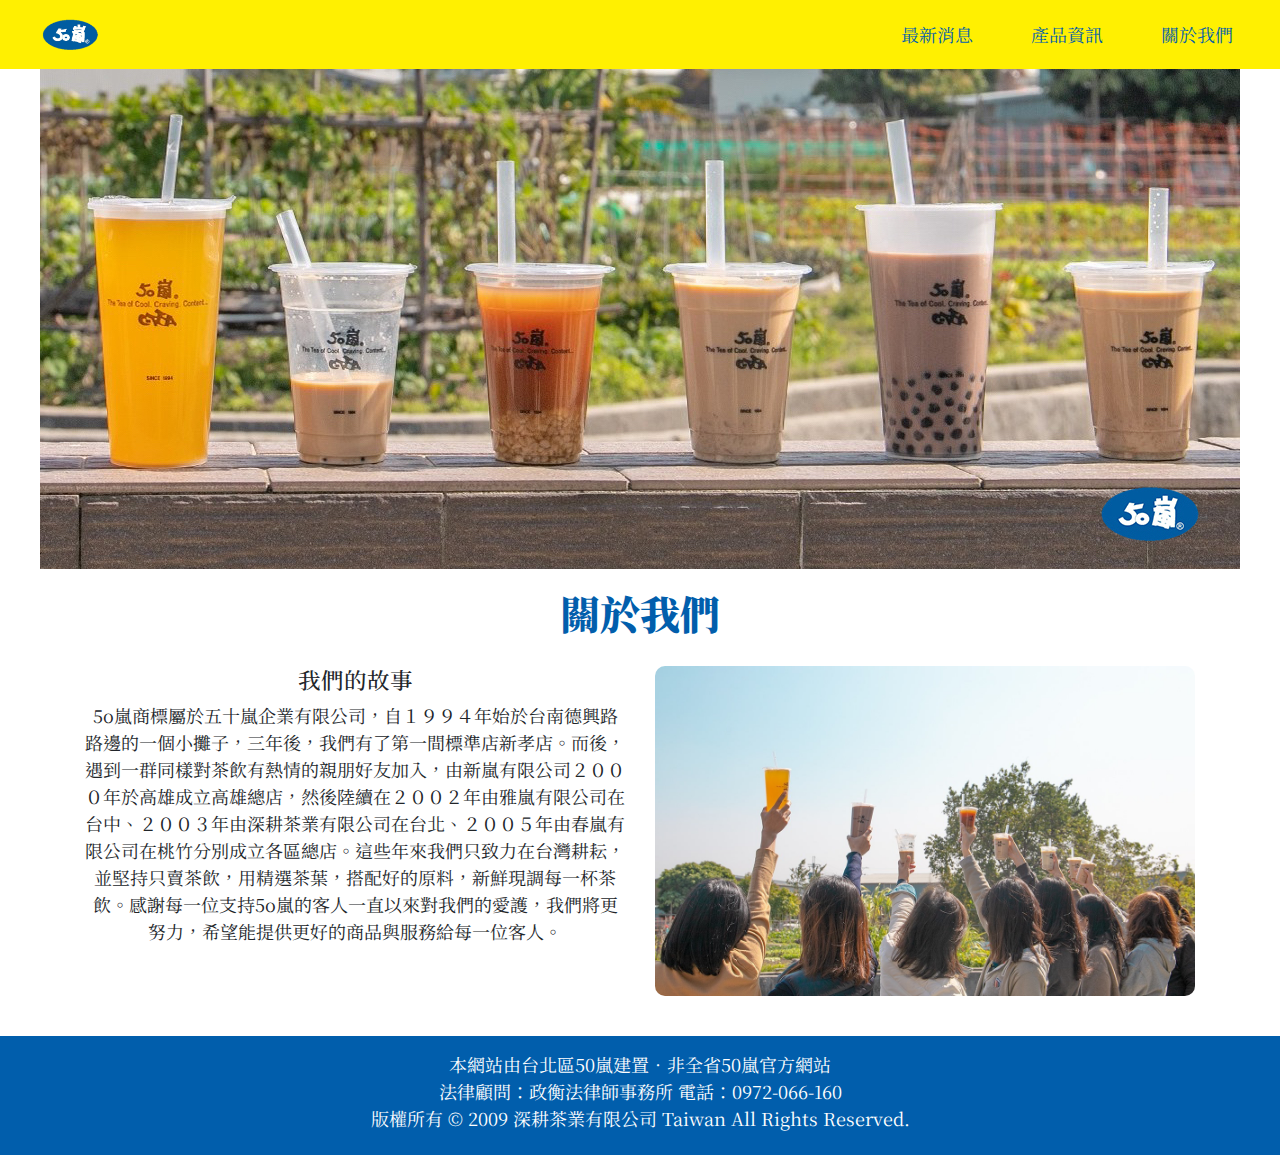
==== html/about.html @ 2f951ba8 "report完成" ====
<!DOCTYPE html>
<html lang="en">

<head>
    <meta charset="UTF-8">
    <!-- 手機版縮放 -->
    <meta name="viewport" content="width=device-width, initial-scale=1.0">
    <!-- css相關連結 -->
    <link href="../css/style_about.css" rel="stylesheet">
    <link href="../css/bootstrap.min.css" rel="stylesheet">
    <!-- title部分 -->
    <title>50嵐-深耕茶業</title>
    <link href="../images/icon.ico" type="img/x-ico" rel="icon">
    <!-- 嵌入字體 -->
    <link href="https://fonts.googleapis.com/css2?family=Noto+Serif+TC:wght@400;600&display=swap" rel="stylesheet">
</head>

<body>
    <!-- navbar -->
    <nav class="navbar navbar-expand-lg navbar-light">
        <a class="navbar-brand" href="#"><img src="../images/50lan_logo.png"></a>
        <button class="navbar-toggler" type="button" data-toggle="collapse" data-target="#navbarSupportedContent"
			aria-controls="navbarSupportedContent" aria-expanded="false" aria-label="Toggle navigation">
            <span class="navbar-toggler-icon"></span>
        </button>
        <div class="collapse navbar-collapse" id="navbarNav">
            <ul class="navbar-nav ml-auto">
                <li class="nav-item"><a class="nav-link" href="news.html">最新消息</a></li>
                <li class="nav-item"><a class="nav-link" href="#function">產品資訊</a></li>
                <li class="nav-item"><a class="nav-link" href="about.html">關於我們</a></li>
            </ul>
        </div>
    </nav>
    <!-- banner -->
    <div class="banner">
        <img class="banner_img"src="../images/banner_about.jpg">
    </div>
    <!-- container -->
        <div class="container">
            <h1 class="title">關於我們</h1>
            <div class="row">
                <div class="col-md-6 text-center justify-content-center">
                    <h5>我們的故事</h5>
                    <p class="container-title">5o嵐商標屬於五十嵐企業有限公司，自１９９４年始於台南德興路路邊的一個小攤子，三年後，我們有了第一間標準店新孝店。而後，遇到一群同樣對茶飲有熱情的親朋好友加入，由新嵐有限公司２０００年於高雄成立高雄總店，然後陸續在２００２年由雅嵐有限公司在台中、２００３年由深耕茶業有限公司在台北、２００５年由春嵐有限公司在桃竹分別成立各區總店。這些年來我們只致力在台灣耕耘，並堅持只賣茶飲，用精選茶葉，搭配好的原料，新鮮現調每一杯茶飲。感謝每一位支持5o嵐的客人一直以來對我們的愛護，我們將更努力，希望能提供更好的商品與服務給每一位客人。</p>
                </div>
                <div class="col-md-6 text-center justify-content-center">
                    <img src="../images/about_pic.jpg" class="img-fluid">
                </div>
            </div>
        </div>
    <!-- footer -->
    <footer class="footer_bg">
        <div>
            <p class="footer_p font">本網站由台北區50嵐建置‧非全省50嵐官方網站<br>法律顧問：政衡法律師事務所 電話：0972-066-160<br>版權所有 © 2009 深耕茶業有限公司
                Taiwan All Rights Reserved.</p>
        </div>
    </footer>
    	<!-- JS連結 -->
	<script src="../js/jQuery.js"></script>
	<script src="../s/bootstrap.min.js"></script>

</body>

</html>
---- css/style_about.css ----
* {
    margin: 0px;
    padding: 0px;
    outline: 0;
    box-sizing: border-box;
    font-family: 'Noto Serif TC', serif, "微軟正黑體";
    font-size: 18px;
}
body{
    background-color: #FFFDE7;
}
/* navbar */
.nav-bar {
    position: sticky;
    top: 0;
    z-index: 10;
}

.navbar {
    background-color: #FFF001;
}

.navbar-brand img {
    height: 40px;
    padding-left: 20px;
}

.navbar-nav li {
    padding: 0 20px;
}

.navbar-nav li a {
    color: #015EAC !important;
    font-size: 18px;
    float: right;
    text-align: left;
    text-transform: uppercase;
}

.navbar-toggler {
    outline: none !important;
}
/* banner */
.banner {
    display: flex;
    justify-content: center;
    align-items: center;
}

/* container */
.container{
    padding-top: 20px;
    padding-bottom:40px ;
}
.title{
    color: #015EAC;
    padding-bottom: 20px;
    font-size: 40px;
    text-align: center;
    font-weight: 900;   
}
.container-title{
    font-size: 18px;
}
.img-fluid{
    justify-content: center;
    border-radius: 10px;

}
/* bottom */
.footer_bg {
    background-color: #015EAC;
    padding-top: 15px;
    padding-bottom: 5px;
    font-size: 70%;
    color: #fff;
    text-align: center;
}
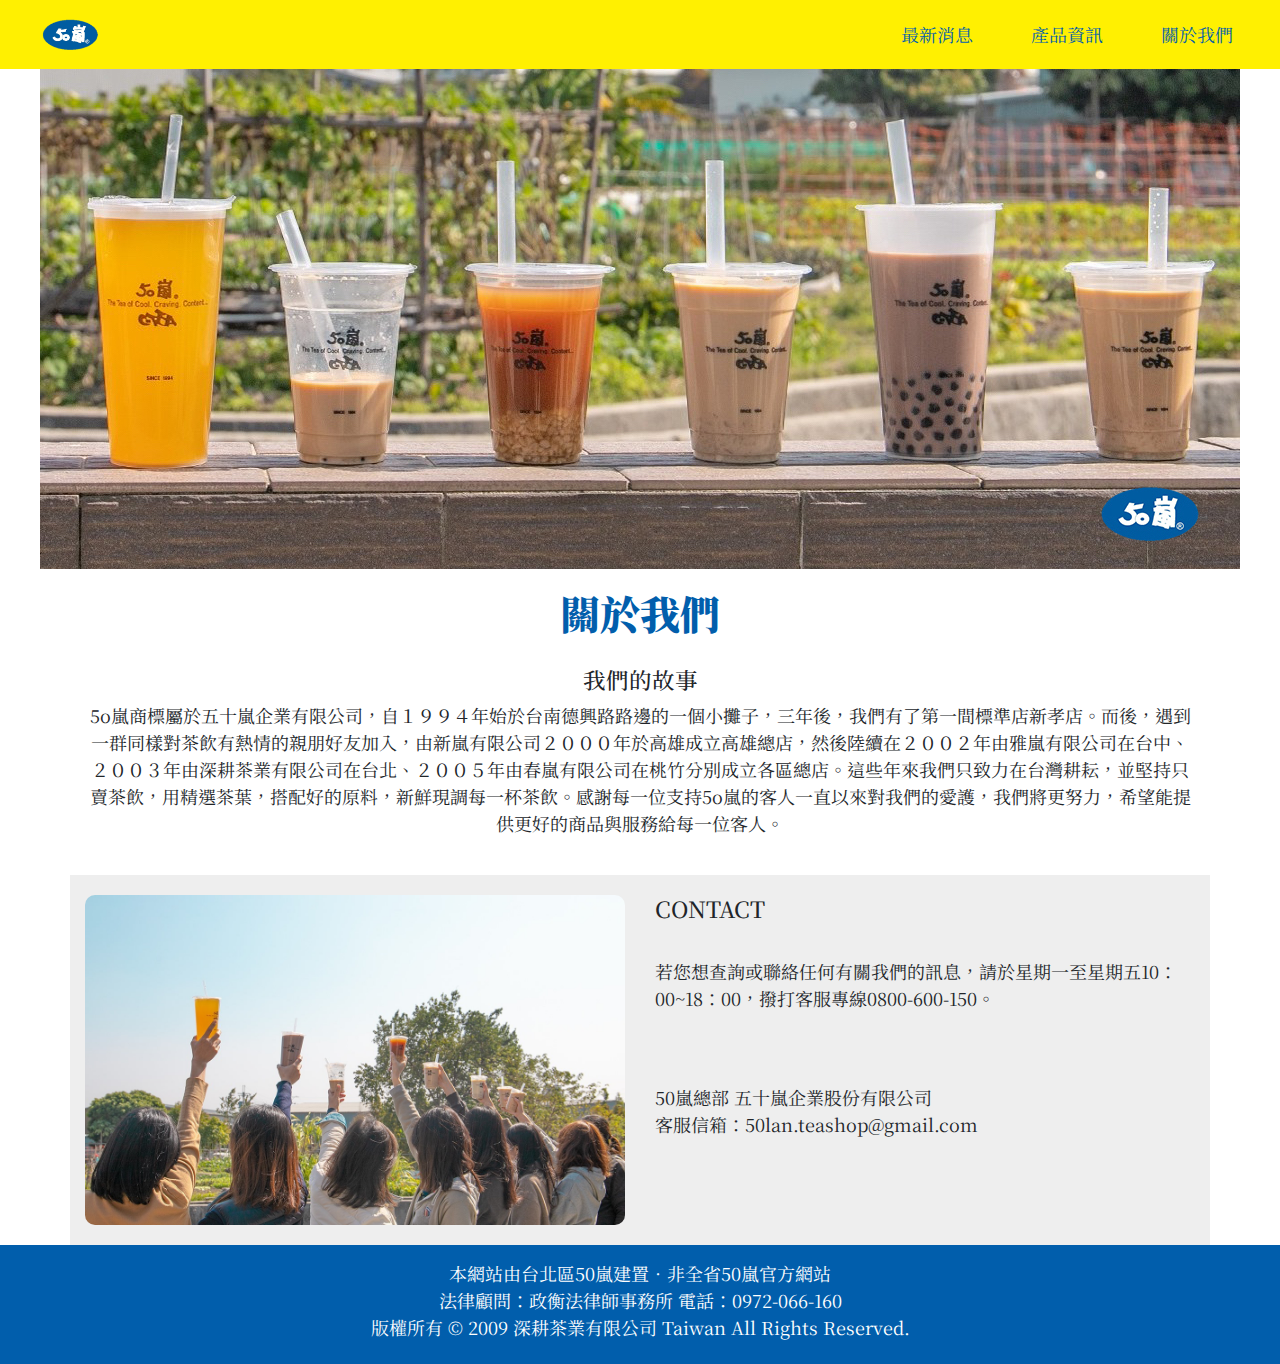
==== commit 0226e9c0: "report完成" ====
--- a/html/about.html
+++ b/html/about.html
@@ -19,9 +19,9 @@
     <!-- navbar -->
     <nav class="navbar navbar-expand-lg navbar-light">
         <a class="navbar-brand" href="#"><img src="../images/50lan_logo.png"></a>
-        <button class="navbar-toggler" type="button" data-toggle="collapse" data-target="#navbarSupportedContent"
-			aria-controls="navbarSupportedContent" aria-expanded="false" aria-label="Toggle navigation">
-            <span class="navbar-toggler-icon"></span>
+        <button class="navbar-toggler" type="button" data-toggle="collapse" data-target="#navbarNav"
+        aria-controls="navbarNav" aria-expanded="false" aria-label="Toggle navigation">
+        <span class="navbar-toggler-icon"></span>
         </button>
         <div class="collapse navbar-collapse" id="navbarNav">
             <ul class="navbar-nav ml-auto">
@@ -32,20 +32,34 @@
         </div>
     </nav>
     <!-- banner -->
-    <div class="banner">
-        <img class="banner_img"src="../images/banner_about.jpg">
+    <div class="col-md-12 banner">
+        <img class="banner_img" src="../images/banner_about.jpg">
     </div>
     <!-- container -->
         <div class="container">
             <h1 class="title">關於我們</h1>
             <div class="row">
-                <div class="col-md-6 text-center justify-content-center">
+                <div class="col-md-12 text-center justify-content-center">
                     <h5>我們的故事</h5>
                     <p class="container-title">5o嵐商標屬於五十嵐企業有限公司，自１９９４年始於台南德興路路邊的一個小攤子，三年後，我們有了第一間標準店新孝店。而後，遇到一群同樣對茶飲有熱情的親朋好友加入，由新嵐有限公司２０００年於高雄成立高雄總店，然後陸續在２００２年由雅嵐有限公司在台中、２００３年由深耕茶業有限公司在台北、２００５年由春嵐有限公司在桃竹分別成立各區總店。這些年來我們只致力在台灣耕耘，並堅持只賣茶飲，用精選茶葉，搭配好的原料，新鮮現調每一杯茶飲。感謝每一位支持5o嵐的客人一直以來對我們的愛護，我們將更努力，希望能提供更好的商品與服務給每一位客人。</p>
                 </div>
-                <div class="col-md-6 text-center justify-content-center">
+                
+            </div>
+        </div>
+        <div class="container about_container">
+            <div class="row">
+                <div class="col-sm-6">
                     <img src="../images/about_pic.jpg" class="img-fluid">
+                    </div>
+                  <div class="col-sm-6">
+                    <h5 class="mid_title">CONTACT</h5></br>
+                    <p>若您想查詢或聯絡任何有關我們的訊息，請於星期一至星期五10：00~18：00，撥打客服專線0800-600-150。<br><br>
+                    <br><p>50嵐總部
+                        五十嵐企業股份有限公司<br>
+                        客服信箱：50lan.teashop@gmail.com</p>
                 </div>
+                </div>
+              </div>
             </div>
         </div>
     <!-- footer -->
@@ -53,11 +67,12 @@
         <div>
             <p class="footer_p font">本網站由台北區50嵐建置‧非全省50嵐官方網站<br>法律顧問：政衡法律師事務所 電話：0972-066-160<br>版權所有 © 2009 深耕茶業有限公司
                 Taiwan All Rights Reserved.</p>
+
         </div>
     </footer>
     	<!-- JS連結 -->
 	<script src="../js/jQuery.js"></script>
-	<script src="../s/bootstrap.min.js"></script>
+	<script src="../js/bootstrap.min.js"></script>
 
 </body>
 
--- a/css/style_about.css
+++ b/css/style_about.css
@@ -5,9 +5,6 @@
     box-sizing: border-box;
     font-family: 'Noto Serif TC', serif, "微軟正黑體";
     font-size: 18px;
-}
-body{
-    background-color: #FFFDE7;
 }
 /* navbar */
 .nav-bar {
@@ -49,8 +46,7 @@
 
 /* container */
 .container{
-    padding-top: 20px;
-    padding-bottom:40px ;
+    padding: 20px;
 }
 .title{
     color: #015EAC;
@@ -65,7 +61,9 @@
 .img-fluid{
     justify-content: center;
     border-radius: 10px;
-
+}
+.about_container{
+    background-color: #eee;
 }
 /* bottom */
 .footer_bg {
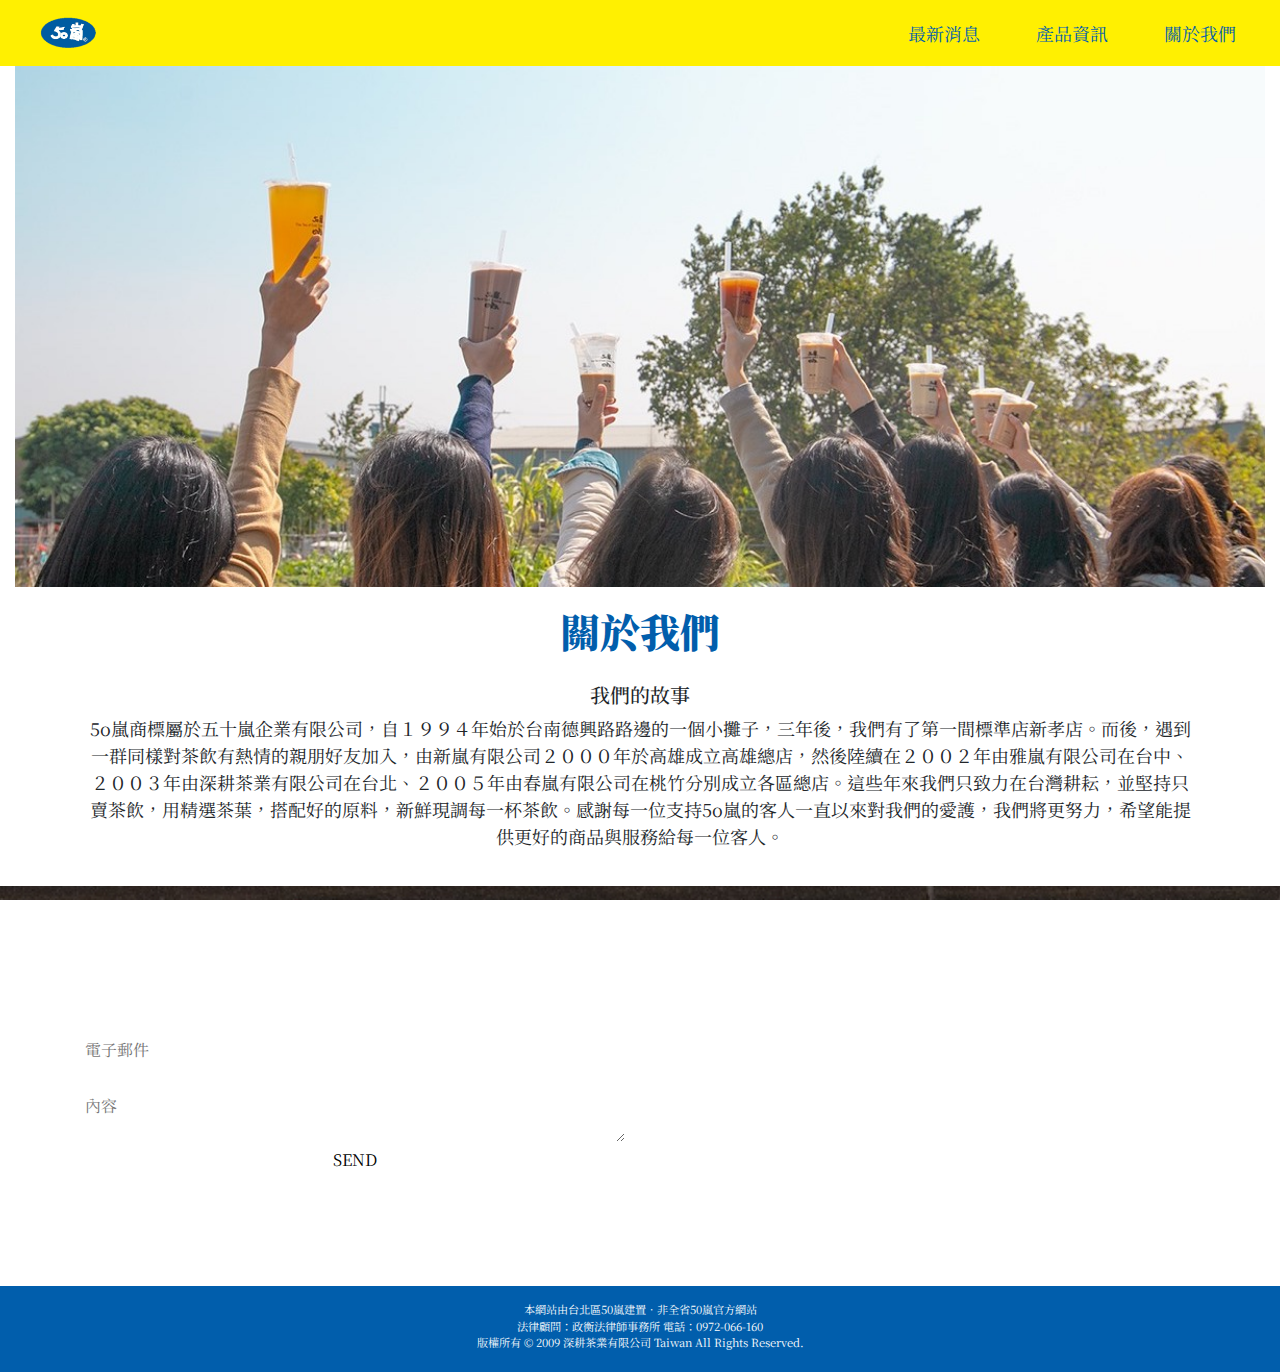
==== commit bb03f7ee: "report搞定+new版面排好" ====
--- a/html/about.html
+++ b/html/about.html
@@ -46,20 +46,31 @@
                 
             </div>
         </div>
-        <div class="container about_container">
-            <div class="row">
-                <div class="col-sm-6">
-                    <img src="../images/about_pic.jpg" class="img-fluid">
+        <div class="contact">
+            <div class="container">
+                <div class="row">
+                    <div class="col-md-6 about_container text-center">
+                        <div class="form">
+                            <div>
+                                <label>Email</label><br>
+                                <input type="text" placeholder="電子郵件">
+                            </div>
+                            <div>
+                                <label>聯絡事項</label><br>
+                                <textarea placeholder="內容"></textarea>
+                            </div>
+                            <div class="text-center"><input type="submit" value="SEND"></div>
+                        </div>
                     </div>
-                  <div class="col-sm-6">
-                    <h5 class="mid_title">CONTACT</h5></br>
-                    <p>若您想查詢或聯絡任何有關我們的訊息，請於星期一至星期五10：00~18：00，撥打客服專線0800-600-150。<br><br>
-                    <br><p>50嵐總部
+                    <div class="col-md-6 text-center">
+                        <h5 class="mid_title">CONTACT</h5>
+                    <p class="mid_text">50嵐總部
                         五十嵐企業股份有限公司<br>
-                        客服信箱：50lan.teashop@gmail.com</p>
+                        客服信箱：50lan.teashop@gmail.com<br>
+                        客服專線：0800-600-150
+                    </p>
+                    </div>
                 </div>
-                </div>
-              </div>
             </div>
         </div>
     <!-- footer -->
--- a/css/style_about.css
+++ b/css/style_about.css
@@ -4,8 +4,8 @@
     outline: 0;
     box-sizing: border-box;
     font-family: 'Noto Serif TC', serif, "微軟正黑體";
-    font-size: 18px;
 }
+
 /* navbar */
 .nav-bar {
     position: sticky;
@@ -37,34 +37,62 @@
 .navbar-toggler {
     outline: none !important;
 }
+
 /* banner */
-.banner {
-    display: flex;
-    justify-content: center;
-    align-items: center;
+.banner_img {
+    max-width: 100%;
+    width: 100%;
+    height: auto;
 }
 
 /* container */
-.container{
+.container {
     padding: 20px;
 }
-.title{
+
+.title {
     color: #015EAC;
     padding-bottom: 20px;
     font-size: 40px;
     text-align: center;
-    font-weight: 900;   
+    font-weight: 900;
 }
-.container-title{
+
+.container-title {
     font-size: 18px;
 }
-.img-fluid{
-    justify-content: center;
-    border-radius: 10px;
+
+.contact {
+    height: 400px;
+    padding-top: 100px;
+    background-image: url(../images/about_pic.jpg);
+    background-repeat: no-repeat;
+    background-attachment: fixed;
+    background-size: cover;
+    background-position: top center;
 }
-.about_container{
-    background-color: #eee;
+
+.about_container {
+    padding-bottom: 20px;
 }
+
+label {
+    color: #fff;
+}
+
+input,
+textarea {
+    background-color: #fff;
+    border: none;
+    margin: 8px 0;
+    width: 100%;
+}
+
+.mid_title,
+.mid_text {
+    color: #fff;
+}
+
 /* bottom */
 .footer_bg {
     background-color: #015EAC;
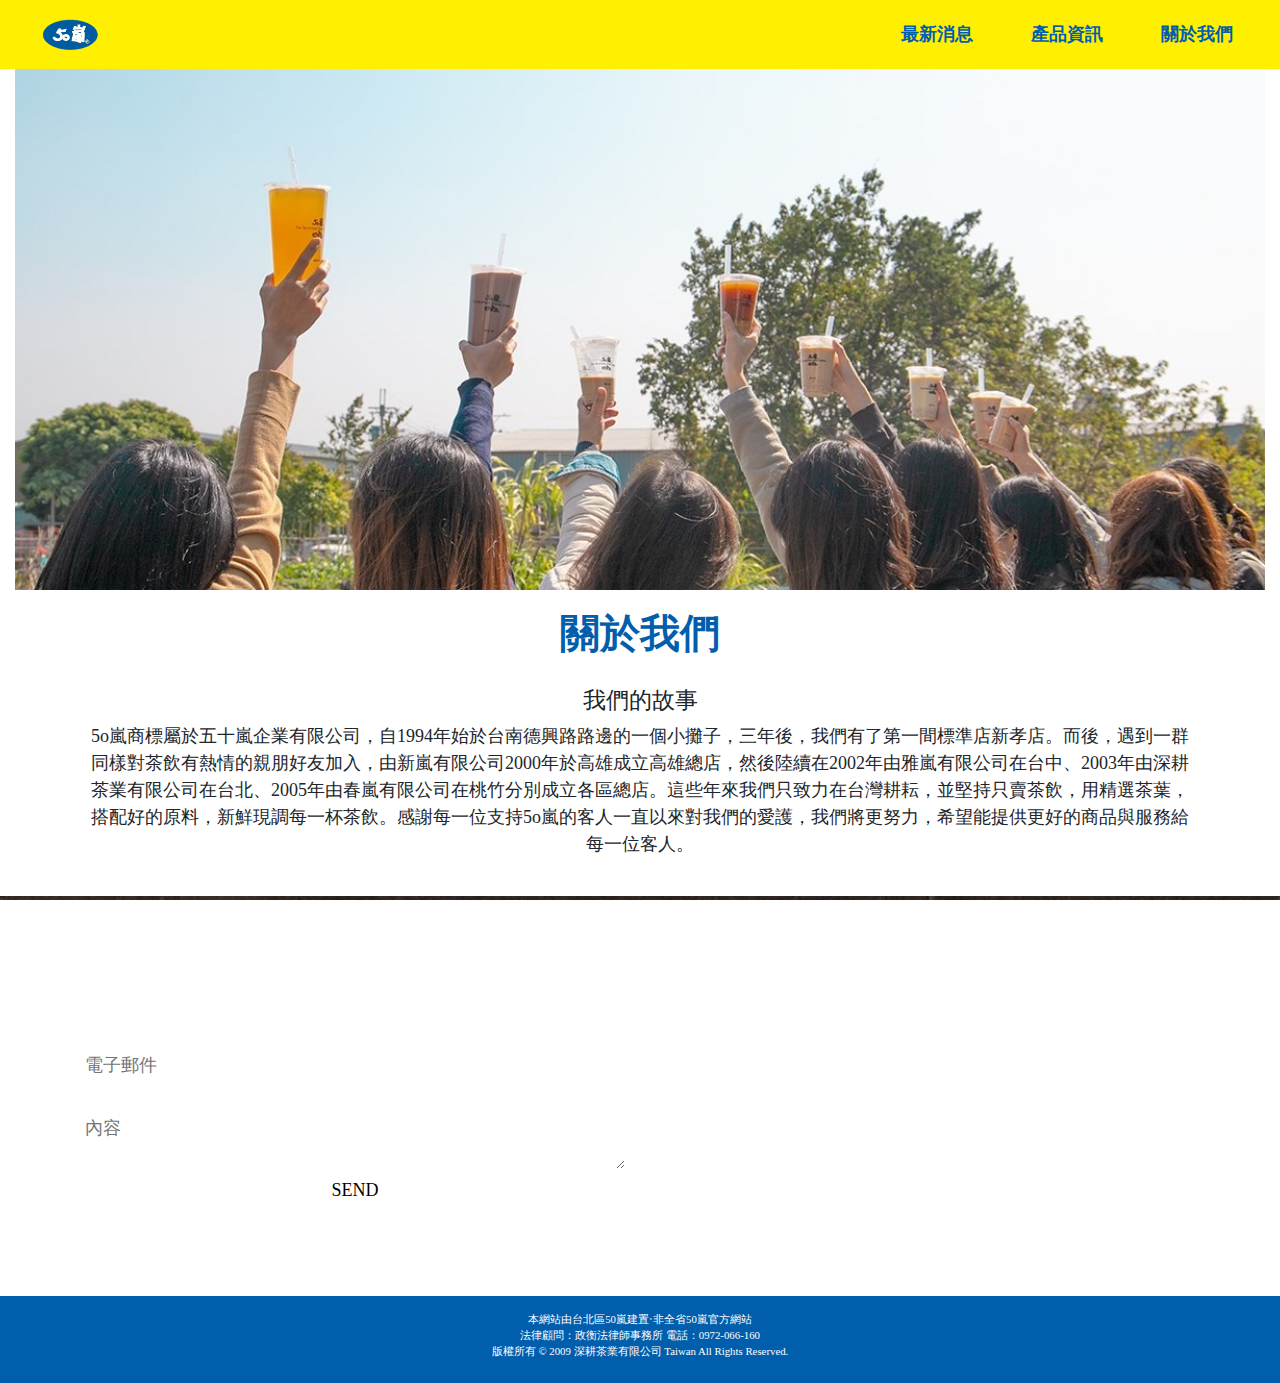
==== commit e54eb453: "Update about.html" ====
--- a/html/about.html
+++ b/html/about.html
@@ -19,18 +19,23 @@
     <!-- navbar -->
     <nav class="navbar navbar-expand-lg navbar-light">
         <a class="navbar-brand" href="#"><img src="../images/50lan_logo.png"></a>
-        <button class="navbar-toggler" type="button" data-toggle="collapse" data-target="#navbarNav"
-        aria-controls="navbarNav" aria-expanded="false" aria-label="Toggle navigation">
-        <span class="navbar-toggler-icon"></span>
+        <button class="navbar-toggler" type="button" data-toggle="collapse" data-target="#collapsibleNavbar">
+          <span class="navbar-toggler-icon"></span>
         </button>
-        <div class="collapse navbar-collapse" id="navbarNav">
-            <ul class="navbar-nav ml-auto">
-                <li class="nav-item"><a class="nav-link" href="news.html">最新消息</a></li>
-                <li class="nav-item"><a class="nav-link" href="#function">產品資訊</a></li>
-                <li class="nav-item"><a class="nav-link" href="about.html">關於我們</a></li>
-            </ul>
-        </div>
-    </nav>
+        <div class="collapse navbar-collapse" id="collapsibleNavbar">
+          <ul class="navbar-nav ml-auto">
+            <li class="nav-item">
+              <a class="nav-link" href="news.html">最新消息</a>
+            </li>
+            <li class="nav-item">
+              <a class="nav-link" href="product.html">產品資訊</a>
+            </li>
+            <li class="nav-item">
+              <a class="nav-link" href="about.html">關於我們</a>
+            </li>    
+          </ul>
+        </div>  
+      </nav>
     <!-- banner -->
     <div class="col-md-12 banner">
         <img class="banner_img" src="../images/banner_about.jpg">
@@ -41,7 +46,7 @@
             <div class="row">
                 <div class="col-md-12 text-center justify-content-center">
                     <h5>我們的故事</h5>
-                    <p class="container-title">5o嵐商標屬於五十嵐企業有限公司，自１９９４年始於台南德興路路邊的一個小攤子，三年後，我們有了第一間標準店新孝店。而後，遇到一群同樣對茶飲有熱情的親朋好友加入，由新嵐有限公司２０００年於高雄成立高雄總店，然後陸續在２００２年由雅嵐有限公司在台中、２００３年由深耕茶業有限公司在台北、２００５年由春嵐有限公司在桃竹分別成立各區總店。這些年來我們只致力在台灣耕耘，並堅持只賣茶飲，用精選茶葉，搭配好的原料，新鮮現調每一杯茶飲。感謝每一位支持5o嵐的客人一直以來對我們的愛護，我們將更努力，希望能提供更好的商品與服務給每一位客人。</p>
+                    <p class="container-title">5o嵐商標屬於五十嵐企業有限公司，自1994年始於台南德興路路邊的一個小攤子，三年後，我們有了第一間標準店新孝店。而後，遇到一群同樣對茶飲有熱情的親朋好友加入，由新嵐有限公司2000年於高雄成立高雄總店，然後陸續在2002年由雅嵐有限公司在台中、2003年由深耕茶業有限公司在台北、2005年由春嵐有限公司在桃竹分別成立各區總店。這些年來我們只致力在台灣耕耘，並堅持只賣茶飲，用精選茶葉，搭配好的原料，新鮮現調每一杯茶飲。感謝每一位支持5o嵐的客人一直以來對我們的愛護，我們將更努力，希望能提供更好的商品與服務給每一位客人。</p>
                 </div>
                 
             </div>
@@ -87,4 +92,4 @@
 
 </body>
 
-</html>+</html>
--- a/css/style_about.css
+++ b/css/style_about.css
@@ -3,8 +3,10 @@
     padding: 0px;
     outline: 0;
     box-sizing: border-box;
-    font-family: 'Noto Serif TC', serif, "微軟正黑體";
+    font-family: "Microsoft JhengHei";
+    font-size: 18px;
 }
+
 
 /* navbar */
 .nav-bar {
@@ -14,7 +16,7 @@
 }
 
 .navbar {
-    background-color: #FFF001;
+    background-color: #FFF001 !important;
 }
 
 .navbar-brand img {
@@ -22,7 +24,7 @@
     padding-left: 20px;
 }
 
-.navbar-nav li {
+.navbar-nav li{
     padding: 0 20px;
 }
 
@@ -32,6 +34,7 @@
     float: right;
     text-align: left;
     text-transform: uppercase;
+    font-weight: bold;
 }
 
 .navbar-toggler {
@@ -56,6 +59,12 @@
     font-size: 40px;
     text-align: center;
     font-weight: 900;
+}
+
+.hrdivider{
+    width:100%;
+    border-top: 3px double #015EAC;
+    border-bottom: 1px solid #015EAC;
 }
 
 .container-title {
@@ -101,4 +110,8 @@
     font-size: 70%;
     color: #fff;
     text-align: center;
-}+}
+
+.footer_p{
+    font-size: 60%;
+}
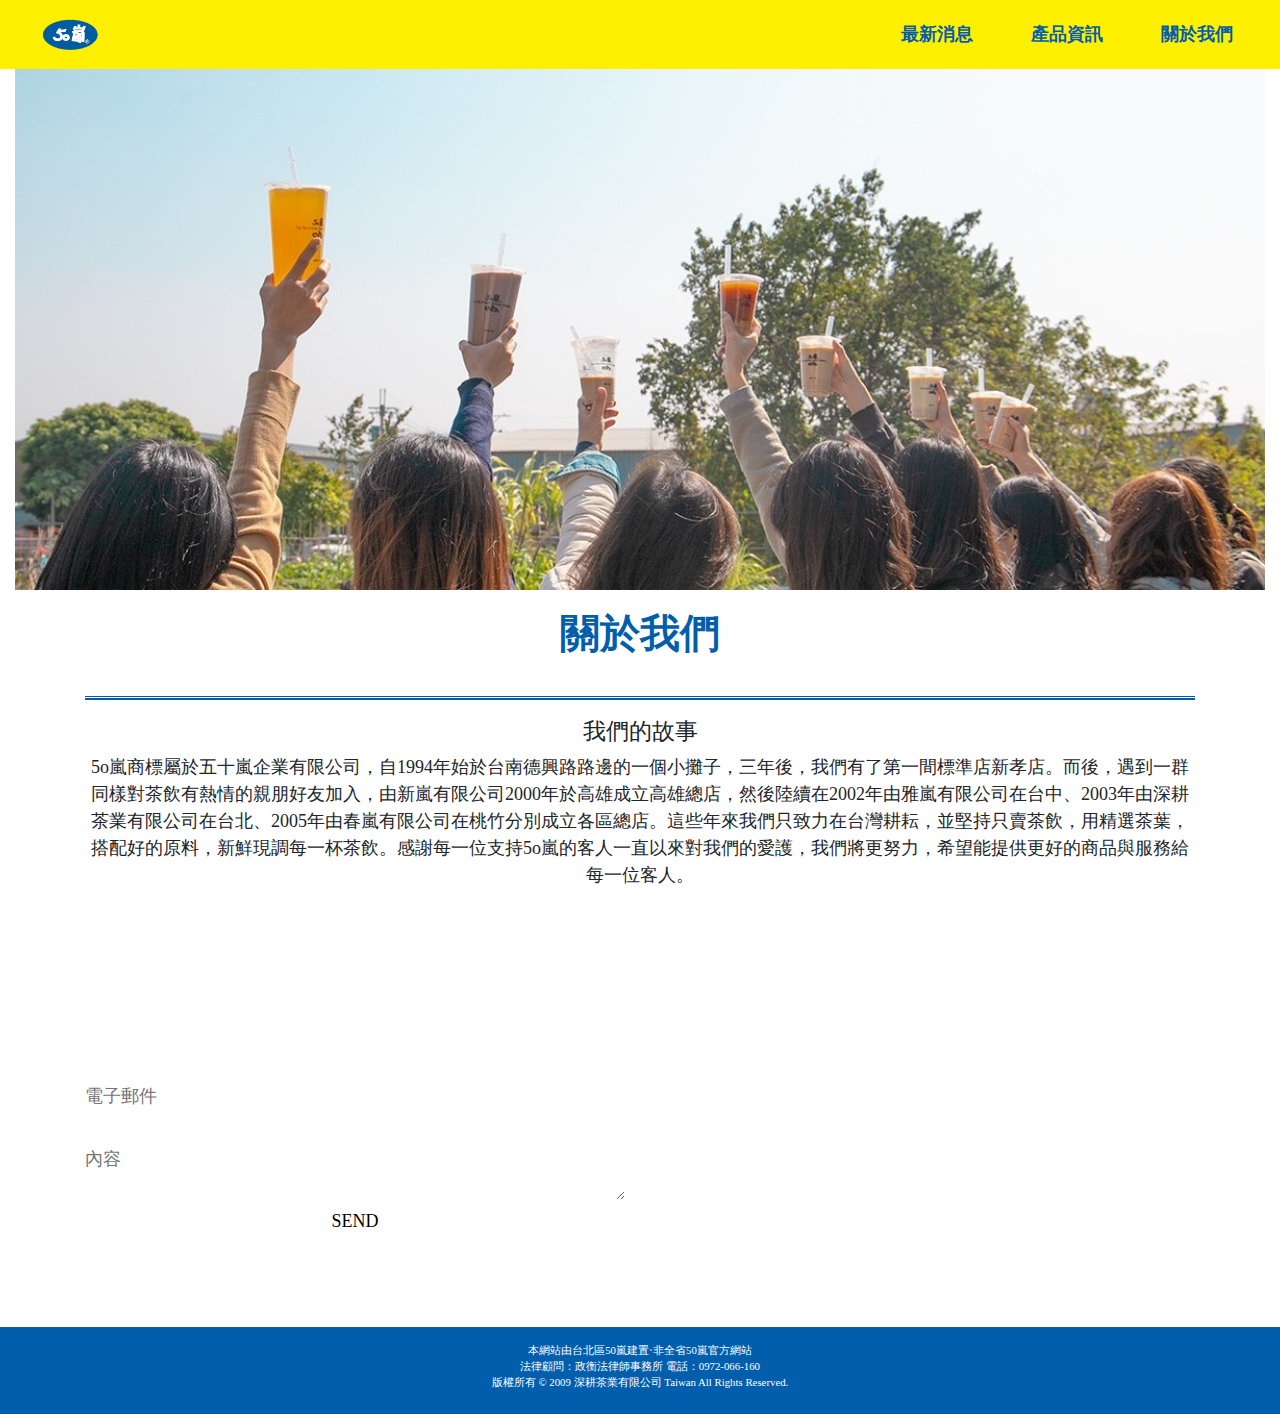
==== commit 80c80672: "大更改" ====
--- a/html/about.html
+++ b/html/about.html
@@ -18,7 +18,7 @@
 <body>
     <!-- navbar -->
     <nav class="navbar navbar-expand-lg navbar-light">
-        <a class="navbar-brand" href="#"><img src="../images/50lan_logo.png"></a>
+        <a class="navbar-brand" href="../index.html"><img src="../images/50lan_logo.png"></a>
         <button class="navbar-toggler" type="button" data-toggle="collapse" data-target="#collapsibleNavbar">
           <span class="navbar-toggler-icon"></span>
         </button>
@@ -43,12 +43,12 @@
     <!-- container -->
         <div class="container">
             <h1 class="title">關於我們</h1>
+            <hr class="hrdivider">
             <div class="row">
                 <div class="col-md-12 text-center justify-content-center">
                     <h5>我們的故事</h5>
                     <p class="container-title">5o嵐商標屬於五十嵐企業有限公司，自1994年始於台南德興路路邊的一個小攤子，三年後，我們有了第一間標準店新孝店。而後，遇到一群同樣對茶飲有熱情的親朋好友加入，由新嵐有限公司2000年於高雄成立高雄總店，然後陸續在2002年由雅嵐有限公司在台中、2003年由深耕茶業有限公司在台北、2005年由春嵐有限公司在桃竹分別成立各區總店。這些年來我們只致力在台灣耕耘，並堅持只賣茶飲，用精選茶葉，搭配好的原料，新鮮現調每一杯茶飲。感謝每一位支持5o嵐的客人一直以來對我們的愛護，我們將更努力，希望能提供更好的商品與服務給每一位客人。</p>
                 </div>
-                
             </div>
         </div>
         <div class="contact">
--- a/css/style_about.css
+++ b/css/style_about.css
@@ -88,7 +88,11 @@
 label {
     color: #fff;
 }
-
+.hrdivider{
+    width:100%;
+    border-top: 3px double #015EAC;
+    border-bottom: 1px solid #015EAC;
+}
 input,
 textarea {
     background-color: #fff;
